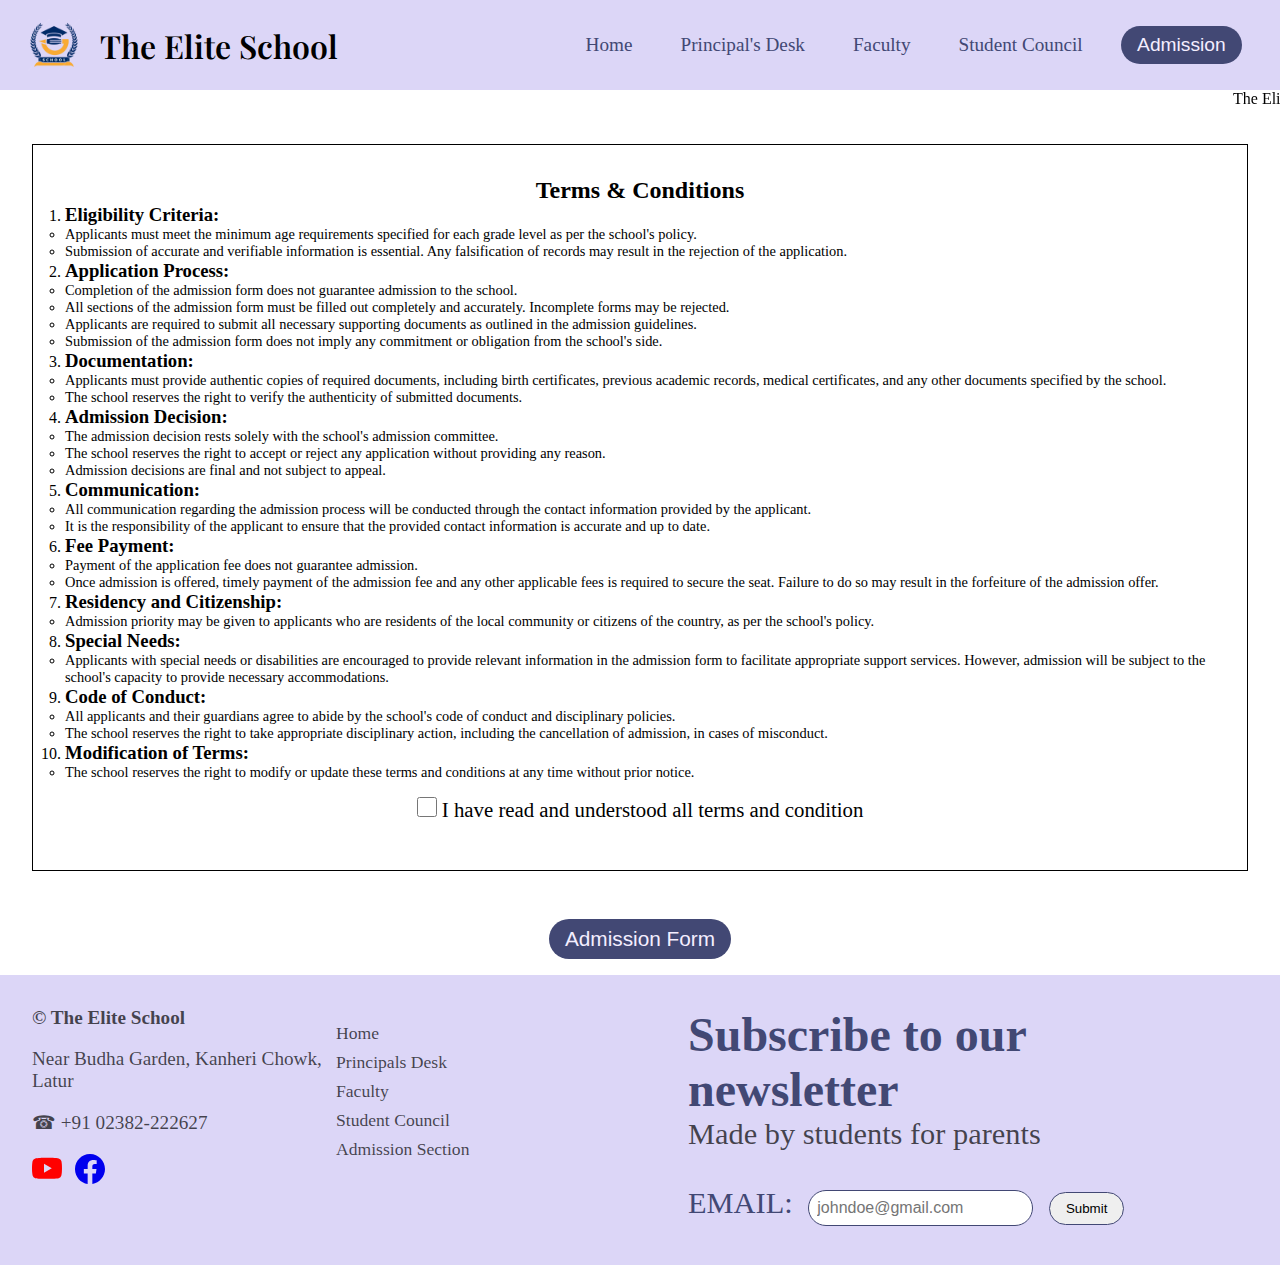
==== pages/admission.html @ 8372ac65 "admission page complete" ====
<!DOCTYPE html>
<html lang="en">
<head>
    <meta charset="UTF-8">
    <meta name="viewport" content="width=device-width, initial-scale=1.0">
    <title>Admission Page - The Elite School</title>
    <link rel="stylesheet" href="../styles/header_footer.css">
    <link rel="stylesheet" href="../styles/admission.css">
</head>
<body>
    <header>
        <div class="logo">
            <img src="../assets/school_logo300.webp" alt="logo">
            <h1 class="playfair-display-600">The Elite School</h1>
        </div>
        <nav>
            <span><a href="./index.html" class="links">Home</a></span>
            <span><a href="./pages/principal.html" class="links">Principal's Desk</a></span>
            <span><a href="./pages/faculty.html" class="links">Faculty</a></span>
            <span><a href="./pages/students.html" class="links">Student Council</a></span>
            <a href="#" class="links"><button>Admission</a></button>
        </nav>
    </header>
    <marquee  direction="left">The Elite School, Latur. +91 02382-222627 Near Budha Garden, Kanheri Chowk, Latur Office Time : 10 am to 5 pm. <a href="./index.html">Admissions Open Standerd 1 to 10th.</a></marquee>


    <section class="terms">
        <h2>Terms & Conditions</h2>
        <ol>
            <li>
                <h3>Eligibility Criteria:</h3>
                <ul>
                    <li>Applicants must meet the minimum age requirements specified for each grade level as per the school's policy.</li>
                    <li>Submission of accurate and verifiable information is essential. Any falsification of records may result in the rejection of the application.</li>
                </ul>
            </li>
            <li>
                <h3>Application Process:</h3>
                <ul>
                    <li>Completion of the admission form does not guarantee admission to the school.</li>
                    <li>All sections of the admission form must be filled out completely and accurately. Incomplete forms may be rejected.</li>
                    <li>Applicants are required to submit all necessary supporting documents as outlined in the admission guidelines.</li>
                    <li>Submission of the admission form does not imply any commitment or obligation from the school's side.</li>
                </ul>
            </li>
            <li>
                <h3>Documentation:</h3>
                <ul>
                    <li>Applicants must provide authentic copies of required documents, including birth certificates, previous academic records, medical certificates, and any other documents specified by the school.</li>
                    <li>The school reserves the right to verify the authenticity of submitted documents.</li>
                </ul>
            </li>
            <li>
                <h3>Admission Decision:</h3>
                <ul>
                    <li>The admission decision rests solely with the school's admission committee.</li>
                    <li>The school reserves the right to accept or reject any application without providing any reason.</li>
                    <li>Admission decisions are final and not subject to appeal.</li>
                </ul>
            </li>
            <li>
                <h3>Communication:</h3>
                <ul>
                    <li>All communication regarding the admission process will be conducted through the contact information provided by the applicant.</li>
                    <li>It is the responsibility of the applicant to ensure that the provided contact information is accurate and up to date.</li>
                </ul>
            </li>
            <li>
                <h3>Fee Payment:</h3>
                <ul>
                    <li>Payment of the application fee does not guarantee admission.</li>
                    <li>Once admission is offered, timely payment of the admission fee and any other applicable fees is required to secure the seat. Failure to do so may result in the forfeiture of the admission offer.</li>
                </ul>
            </li>
            <li>
                <h3>Residency and Citizenship:</h3>
                <ul>
                    <li>Admission priority may be given to applicants who are residents of the local community or citizens of the country, as per the school's policy.</li>
                </ul>
            </li>
            <li>
                <h3>Special Needs:</h3>
                <ul>
                    <li>Applicants with special needs or disabilities are encouraged to provide relevant information in the admission form to facilitate appropriate support services. However, admission will be subject to the school's capacity to provide necessary accommodations.</li>
                </ul>
            </li>
            <li>
                <h3>Code of Conduct:</h3>
                <ul>
                    <li>All applicants and their guardians agree to abide by the school's code of conduct and disciplinary policies.</li>
                    <li>The school reserves the right to take appropriate disciplinary action, including the cancellation of admission, in cases of misconduct.</li>
                </ul>
            </li>
            <li>
                <h3>Modification of Terms:</h3>
                <ul>
                    <li>The school reserves the right to modify or update these terms and conditions at any time without prior notice.</li>
                </ul>
            </li>
        </ol>
        <p><input type="checkbox" name="read" id="read"> I have read and understood all terms and condition</p>
    </section>


    <section class="form">
        <button class="form-btn" onclick="toggleAdmission()">Admission Form</button>

        <div class="form-box form-box-hide">
            <iframe src="https://docs.google.com/forms/d/e/1FAIpQLSclx_1X2c4y-WtnNKX1LfN3rkVg0Gcua1arvRbZm1x0LfUyZQ/viewform?embedded=true" width="640"  frameborder="0" marginheight="0" marginwidth="0">Loading…</iframe>
            <button  class="form-btn"  onclick="toggleAdmission()">Close</button>
        </div>
        
    </section>

    <footer>
        <div class="info">
            <h5>&copy; The Elite School</h5>
            <p class="addr">Near Budha Garden, Kanheri Chowk, Latur</p>
            <p class="tele">&#9742; +91 02382-222627</p>
        <div class="socials">
            <a href="www.youtube.com"><svg xmlns="http://www.w3.org/2000/svg" width="30" height="30" fill="red" class="bi bi-youtube" viewBox="0 0 16 16">
                <path d="M8.051 1.999h.089c.822.003 4.987.033 6.11.335a2.01 2.01 0 0 1 1.415 1.42c.101.38.172.883.22 1.402l.01.104.022.26.008.104c.065.914.073 1.77.074 1.957v.075c-.001.194-.01 1.108-.082 2.06l-.008.105-.009.104c-.05.572-.124 1.14-.235 1.558a2.01 2.01 0 0 1-1.415 1.42c-1.16.312-5.569.334-6.18.335h-.142c-.309 0-1.587-.006-2.927-.052l-.17-.006-.087-.004-.171-.007-.171-.007c-1.11-.049-2.167-.128-2.654-.26a2.01 2.01 0 0 1-1.415-1.419c-.111-.417-.185-.986-.235-1.558L.09 9.82l-.008-.104A31 31 0 0 1 0 7.68v-.123c.002-.215.01-.958.064-1.778l.007-.103.003-.052.008-.104.022-.26.01-.104c.048-.519.119-1.023.22-1.402a2.01 2.01 0 0 1 1.415-1.42c.487-.13 1.544-.21 2.654-.26l.17-.007.172-.006.086-.003.171-.007A100 100 0 0 1 7.858 2zM6.4 5.209v4.818l4.157-2.408z"/>
              </svg></a>
            <a href="www.facebook.com"><svg xmlns="http://www.w3.org/2000/svg" width="30" height="30" fill="currentColor" class="bi bi-facebook" viewBox="0 0 16 16">
                <path d="M16 8.049c0-4.446-3.582-8.05-8-8.05C3.58 0-.002 3.603-.002 8.05c0 4.017 2.926 7.347 6.75 7.951v-5.625h-2.03V8.05H6.75V6.275c0-2.017 1.195-3.131 3.022-3.131.876 0 1.791.157 1.791.157v1.98h-1.009c-.993 0-1.303.621-1.303 1.258v1.51h2.218l-.354 2.326H9.25V16c3.824-.604 6.75-3.934 6.75-7.951"/>
              </svg></a>
        </div>
        </div>
        <div class="footer-nav">
            <a href="#">Home</a>
            <a href="#">Principals Desk</a>
            <a href="#">Faculty</a>
            <a href="#">Student Council</a>
            <a href="#">Admission Section</a>
        </div>
        <div class="newsletter">
            <h3>Subscribe to our newsletter</h3>
            <p class="newsletter-info">Made by students for parents</p>
            <form action="#">
                <label for="email">EMAIL:</label>
                <input type="text" name="email" placeholder="johndoe@gmail.com">
                <button type="submit">Submit</button>
            </form>
        </div>
    </footer>

    <script src="../modalAdmission.js"></script>
</body>
</html>
---- styles/header_footer.css ----
@import url('https://fonts.googleapis.com/css2?family=Playfair+Display:ital,wght@0,400..900;1,400..900&display=swap');

:root{
    --tertiary:#F4EEFF;
    --secondary: #DCD6F7;
    --sub_primary:#A6B1E1;
    --primary:#424874;
    scroll-behavior: smooth;
}

.playfair-display-600 {
    font-family: "Playfair Display", serif;
    font-optical-sizing: auto;
    font-weight: 600;
    font-style: normal;
  }
.playfair-display-900 {
    font-family: "Playfair Display", serif;
    font-optical-sizing: auto;
    font-weight: 900;
    font-style: normal;
  }

.playfair-display-400 {
    font-family: "Playfair Display", serif;
    font-optical-sizing: auto;
    font-weight: 400;
    font-style: normal;
  }

  .poppins-100 {
    font-family: "Poppins", sans-serif;
    font-weight: 100;
    font-style: normal;
  }
  .poppins-400 {
    font-family: "Poppins", sans-serif;
    font-weight: 400;
    font-style: normal;
  }
  .poppins-900 {
    font-family: "Poppins", sans-serif;
    font-weight: 900;
    font-style: normal;
  }

*{
    margin: 0;
    padding: 0;
    box-sizing: border-box;
}

body{
    min-height: 100dvh;
}

header{
    min-height: 10vh;
    background-color: var(--secondary);
    display: flex;
    justify-content: space-between;
    align-items: center;
    padding: 0.5rem 1.5rem;
}
.logo img{
    width: 60px;
    object-fit: contain;
}

header > .logo{
    display: flex;
    align-items: center;
    gap: 1rem;
}

header > nav{
    display: flex;
    justify-content: space-evenly;
}

header > nav a{
    text-decoration: none;
    font-size: 1.2rem;
    color: var(--primary);
}

header > nav span, button{
    padding: 0.5rem 1rem;
    border: none;
    border-radius: 20px;
    margin: 0.5rem;
}
header nav span:hover{
    background-color: var(--sub_primary);
}
header nav button{
    background-color: var(--primary); 
    margin: 0.5rem 0.9rem;
}
header nav button a{
    color: var(--tertiary);
}
header nav button:hover{
    box-shadow: 2px 2px 0px black;
}
marquee span{
    padding: 1rem;
    text-decoration: underline;
}

footer{
    max-height: 50vh;
    background-color: var(--secondary);
    display: grid;
    grid-template-columns: 1fr 1fr 2fr;
    padding: 2rem;
}
footer .info{
    font-size: 1.2rem;
    color: rgba(0,0,0,0.7);
    display: flex;
    flex-direction: column;
    gap: 1.2rem;
}
footer h5{
    font-size: 1.2rem;
    color: rgba(0,0,0,0.7);
}

footer .info .socials a{
  margin: 0 0.5rem 0 0;
}
footer .info .socials a:hover svg{
  filter: drop-shadow(1px 1px 0px rgb(0, 0, 0));
}

footer .footer-nav{
    display: flex;
    flex-direction: column;
    padding-top: 1rem;
    gap: 0.5rem;
}
footer .footer-nav a{
   color: rgba(0,0,0,0.7);
   text-decoration: none;
   font-size: 1.1rem;
}
footer .footer-nav a:hover{
    text-decoration: underline;
}

footer .newsletter{
    display: flex;
    flex-direction: column;
    justify-content: center;
    font-size: 1.9rem;
    padding-left: 3rem;
}

footer .newsletter h3{
    font-size: 3rem;
    color: var(--primary);
}
footer .newsletter .newsletter-info{
    font-size: 1.9rem;
    color: rgba(0,0,0,0.7);
}
footer .newsletter form{
    color: var(--primary);
    margin-top: 2rem;
}
footer .newsletter form input{
    padding: 0.5rem;
    margin-left: 0.5rem;
    border-radius: 20px;
    outline: none;
    border: 1px solid var(--primary);
    font-size: 1rem;
}
footer .newsletter form button{
    border: 1px solid var(--primary);
}
---- styles/admission.css ----
.terms{
    padding: 2rem;
    margin: 2rem;
    border: 1px solid black;
}

.terms h2{
    text-align: center;
}

.terms ol{
    font-size: 1rem;
}

.terms ol ul{
    font-size: 0.9rem;
}

input[type="checkbox"]{
    width: 20px;
    height: 20px;
}
.terms p{
    padding: 1rem;
    font-size: 1.3rem;
    text-align: center;
}

.form {
    display: grid;
    place-items: center;
}

.form-box{
    position: absolute;
    width: 80%;
    height: 70%;
    background-color: var(--tertiary);
    top: 60%;
    transform: translate(0,-50%);
    backdrop-filter: blur(5px);
    box-shadow: 0px 0px 20px black;
    padding: 2rem;
    border-radius: 20px;
    display: flex;
    flex-direction: column;
}

iframe{
    height: 100%;
    width: 100%;
    overflow-y: scroll;
    scrollbar-width: 50px;
}

.form-box-hide{
    display: none;
}

.form-btn{
    font-size: 1.3rem;
    background-color: var(--primary);
    color: var(--tertiary);
    margin: 1rem;
    transition: all ease 500ms;
}
    
.form-btn:hover{
    background-color:var(--secondary);
    color: var(--primary);
}

.form-btn:active{
    scale: 0.7;
}
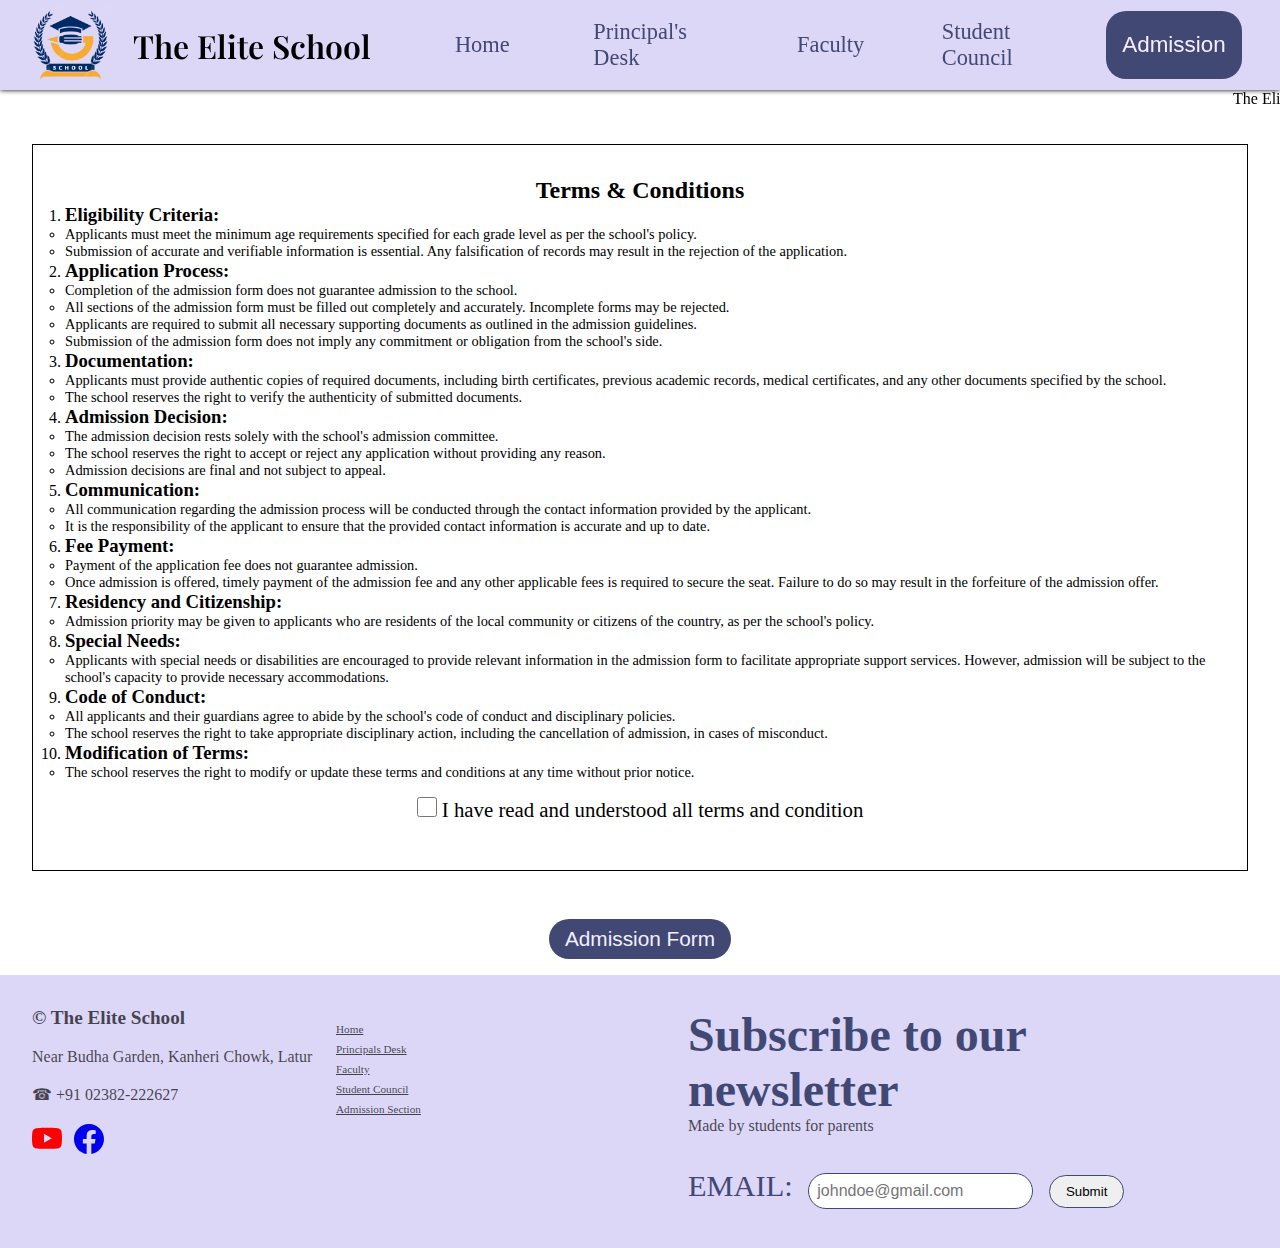
==== commit 45f1f180: "make responsive" ====
--- a/pages/admission.html
+++ b/pages/admission.html
@@ -6,6 +6,7 @@
     <title>Admission Page - The Elite School</title>
     <link rel="stylesheet" href="../styles/header_footer.css">
     <link rel="stylesheet" href="../styles/admission.css">
+    <script src="./modalMeu.js"></script>
 </head>
 <body>
     <header>
@@ -14,11 +15,22 @@
             <h1 class="playfair-display-600">The Elite School</h1>
         </div>
         <nav>
-            <span><a href="./index.html" class="links">Home</a></span>
-            <span><a href="./pages/principal.html" class="links">Principal's Desk</a></span>
-            <span><a href="./pages/faculty.html" class="links">Faculty</a></span>
-            <span><a href="./pages/students.html" class="links">Student Council</a></span>
-            <a href="#" class="links"><button>Admission</a></button>
+            <div class="nav-menu">
+            <span><a href="../index.html" class="links">Home</a></span>
+            <span><a href="./principal.html" class="links">Principal's Desk</a></span>
+            <span><a href="./faculty.html" class="links">Faculty</a></span>
+            <span><a href="./students.html" class="links">Student Council</a></span>
+            </div>
+            <a href="./admission.html" class="links"><button>Admission</a></button>
+            <div class="menu">
+                <button class="menu-toggle">Go to &darr;</button>
+                <div class="menu-box menu-hidden">
+                    <span><a href="../index.html" class="links">Home</a></span>
+                    <span><a href="../pages/principal.html" class="links">Principal's Desk</a></span>
+                    <span><a href="../pages/faculty.html" class="links">Faculty</a></span>
+                    <span><a href="../pages/students.html" class="links">Student Council</a></span>
+                </div>
+            </div>
         </nav>
     </header>
     <marquee  direction="left">The Elite School, Latur. +91 02382-222627 Near Budha Garden, Kanheri Chowk, Latur Office Time : 10 am to 5 pm. <a href="./index.html">Admissions Open Standerd 1 to 10th.</a></marquee>
@@ -145,5 +157,6 @@
     </footer>
 
     <script src="../modalAdmission.js"></script>
+    <script src="../modalMeu.js"></script>
 </body>
 </html>--- a/styles/header_footer.css
+++ b/styles/header_footer.css
@@ -55,15 +55,23 @@
 }
 
 header{
-    min-height: 10vh;
+    height: 10vh;
     background-color: var(--secondary);
     display: flex;
     justify-content: space-between;
     align-items: center;
     padding: 0.5rem 1.5rem;
-}
+    position: sticky;
+    top: 0;
+    z-index: 999;
+    box-shadow: 0 0 5px black;
+}
+
+
+
 .logo img{
-    width: 60px;
+    max-width: 150px;
+    width: 25%;
     object-fit: contain;
 }
 
@@ -73,6 +81,8 @@
     gap: 1rem;
 }
 
+
+
 header > nav{
     display: flex;
     justify-content: space-evenly;
@@ -80,7 +90,7 @@
 
 header > nav a{
     text-decoration: none;
-    font-size: 1.2rem;
+    font-size: 1.4rem;
     color: var(--primary);
 }
 
@@ -103,6 +113,33 @@
 header nav button:hover{
     box-shadow: 2px 2px 0px black;
 }
+
+.nav-menu{
+    display: grid;
+    grid-template-columns: repeat(4,1fr);
+    place-items: center;
+}
+
+.menu-hidden span:hover{
+    background-color: var(--sub_primary);
+}
+
+.menu-box{
+    display: none;
+    position: absolute;
+    right: 0.3rem;
+    background-color: white;
+    flex-direction: column;
+    justify-content: space-evenly;
+    align-items: center;
+    border-radius: 10px;
+    box-shadow: 0px 0px 5px black;
+}
+
+header .menu button{
+    display: none;
+}
+
 marquee span{
     padding: 1rem;
     text-decoration: underline;
@@ -116,7 +153,7 @@
     padding: 2rem;
 }
 footer .info{
-    font-size: 1.2rem;
+    font-size: 1rem;
     color: rgba(0,0,0,0.7);
     display: flex;
     flex-direction: column;
@@ -142,8 +179,8 @@
 }
 footer .footer-nav a{
    color: rgba(0,0,0,0.7);
-   text-decoration: none;
-   font-size: 1.1rem;
+   text-decoration: underline;
+   font-size: 0.7rem;
 }
 footer .footer-nav a:hover{
     text-decoration: underline;
@@ -162,7 +199,7 @@
     color: var(--primary);
 }
 footer .newsletter .newsletter-info{
-    font-size: 1.9rem;
+    font-size: 1rem;
     color: rgba(0,0,0,0.7);
 }
 footer .newsletter form{
@@ -180,3 +217,68 @@
 footer .newsletter form button{
     border: 1px solid var(--primary);
 }
+
+
+@media (max-width:400px) {
+    header .logo h1{
+        font-size: 0.7rem;
+    }
+    .nav-menu{
+        display: none;
+    }
+
+    header > nav a{
+        text-decoration: none;
+        font-size: 0.7rem;
+        color: var(--primary);
+    }
+    
+    header > nav span, button{
+        padding: 0.2rem 0.5rem;
+        border: none;
+        border-radius: 20px;
+    }
+
+    header .menu button{
+        display: block;
+        padding: 0.2rem 0.5rem;
+        font-size: 0.7rem;
+        border: 1px solid var(--primary);
+        color: var(--primary);
+        width: 3.5rem;
+        background: none;
+    }
+
+    footer h5{
+        font-size: 0.7rem;
+    }
+
+    footer .info{
+        font-size: 0.7rem;
+    }
+    footer .info .socials{
+        display: flex;
+      }
+
+    footer .info .socials a svg{
+        width: 20px;
+      }
+
+    footer .newsletter{
+        font-size: 1rem;
+        padding: 0;
+    }
+    footer .newsletter form input{
+        font-size: 0.7rem;
+    }
+      footer .newsletter h3{
+        font-size: 1.1rem;
+    }
+
+    footer .newsletter form input,footer .newsletter form button{
+        margin: 0.5;
+    }
+    footer .newsletter form{
+        margin-top: 0;
+    }
+}--- a/styles/admission.css
+++ b/styles/admission.css
@@ -72,4 +72,44 @@
 
 .form-btn:active{
     scale: 0.7;
+}
+
+
+@media (max-width:400px){
+    .terms ol{
+        font-size: 0.8rem;
+    }
+    
+    .terms ol ul{
+        font-size: 0.79rem;
+    }
+    
+    input[type="checkbox"]{
+       width: 15px;
+       height: 15px;
+    }
+    .terms p{
+        padding: 1rem;
+        font-size: 1rem;
+        text-align: center;
+    }
+
+
+    .form {
+        display: grid;
+        place-items: center;
+    }
+    
+    .form-box{
+        top: 160%;
+        bottom: 10%;
+    }
+    
+    iframe{
+        height: 100%;
+        width: 100%;
+        overflow-y: scroll;
+        scrollbar-width: 10px;
+    }      
+    
 }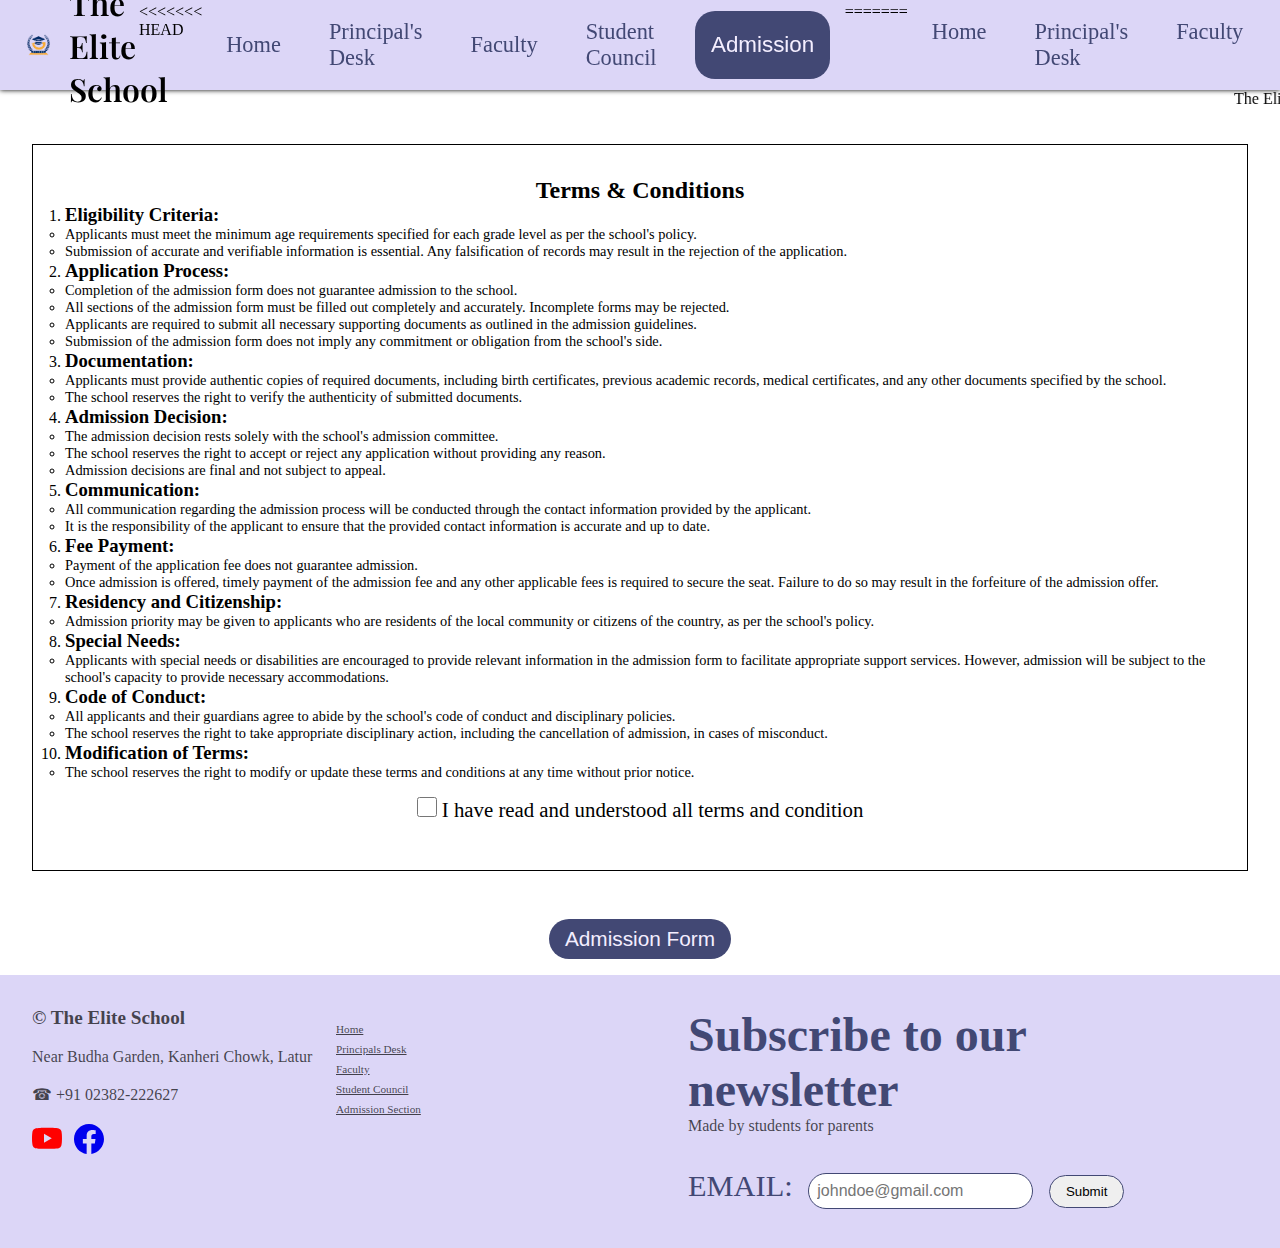
==== commit 1167f15d: "merge resolve" ====
--- a/pages/admission.html
+++ b/pages/admission.html
@@ -2,7 +2,7 @@
 <html lang="en">
 <head>
     <meta charset="UTF-8">
-    <meta name="viewport" content="width=device-width, initial-scale=1.0">
+    <meta name="viewport" content="width=1024, initial-scale=1.0">
     <title>Admission Page - The Elite School</title>
     <link rel="stylesheet" href="../styles/header_footer.css">
     <link rel="stylesheet" href="../styles/admission.css">
@@ -15,6 +15,7 @@
             <h1 class="playfair-display-600">The Elite School</h1>
         </div>
         <nav>
+<<<<<<< HEAD
             <div class="nav-menu">
             <span><a href="../index.html" class="links">Home</a></span>
             <span><a href="./principal.html" class="links">Principal's Desk</a></span>
@@ -31,6 +32,13 @@
                     <span><a href="../pages/students.html" class="links">Student Council</a></span>
                 </div>
             </div>
+=======
+            <span><a href="./index.html" class="links">Home</a></span>
+            <span><a href="./pages/principal.html" class="links">Principal's Desk</a></span>
+            <span><a href="./pages/faculty.html" class="links">Faculty</a></span>
+            <span><a href="./pages/students.html" class="links">Student Council</a></span>
+            <a href="./admission.html" class="links"><button>Admission</a></button>
+>>>>>>> f673359b65cb1393e15e8d236ce78627556d4ef5
         </nav>
     </header>
     <marquee  direction="left">The Elite School, Latur. +91 02382-222627 Near Budha Garden, Kanheri Chowk, Latur Office Time : 10 am to 5 pm. <a href="./index.html">Admissions Open Standerd 1 to 10th.</a></marquee>
@@ -159,4 +167,4 @@
     <script src="../modalAdmission.js"></script>
     <script src="../modalMeu.js"></script>
 </body>
-</html>+</html>
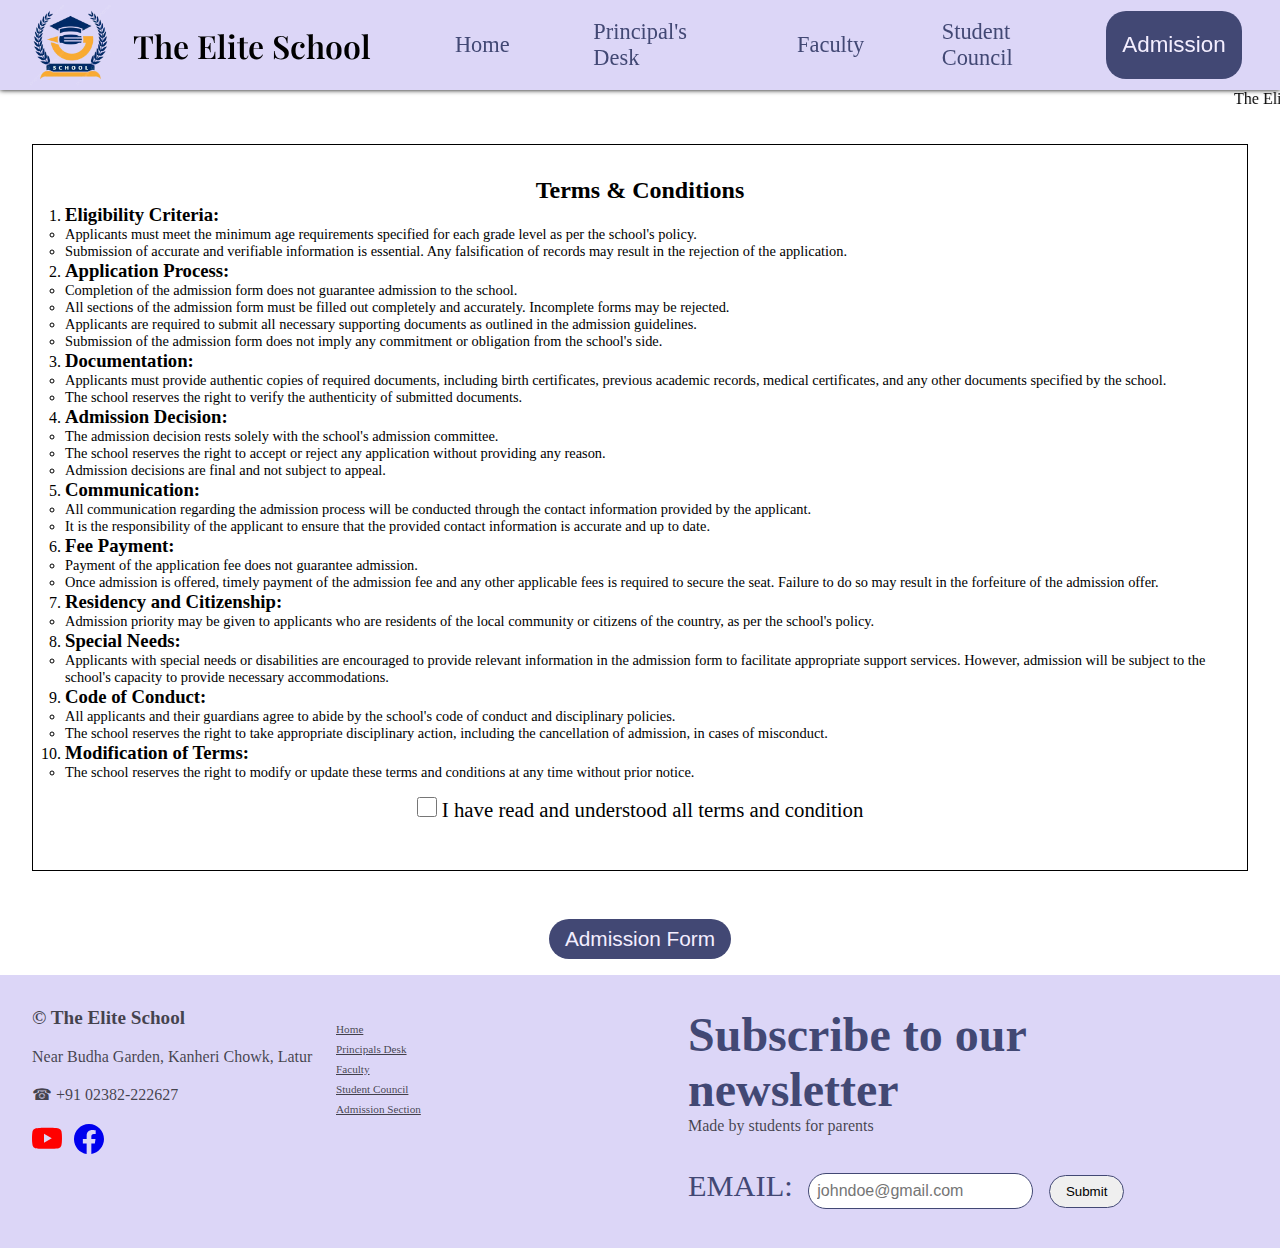
==== commit 20f189e4: "Update admission.html" ====
--- a/pages/admission.html
+++ b/pages/admission.html
@@ -15,7 +15,7 @@
             <h1 class="playfair-display-600">The Elite School</h1>
         </div>
         <nav>
-<<<<<<< HEAD
+
             <div class="nav-menu">
             <span><a href="../index.html" class="links">Home</a></span>
             <span><a href="./principal.html" class="links">Principal's Desk</a></span>
@@ -32,13 +32,7 @@
                     <span><a href="../pages/students.html" class="links">Student Council</a></span>
                 </div>
             </div>
-=======
-            <span><a href="./index.html" class="links">Home</a></span>
-            <span><a href="./pages/principal.html" class="links">Principal's Desk</a></span>
-            <span><a href="./pages/faculty.html" class="links">Faculty</a></span>
-            <span><a href="./pages/students.html" class="links">Student Council</a></span>
-            <a href="./admission.html" class="links"><button>Admission</a></button>
->>>>>>> f673359b65cb1393e15e8d236ce78627556d4ef5
+
         </nav>
     </header>
     <marquee  direction="left">The Elite School, Latur. +91 02382-222627 Near Budha Garden, Kanheri Chowk, Latur Office Time : 10 am to 5 pm. <a href="./index.html">Admissions Open Standerd 1 to 10th.</a></marquee>
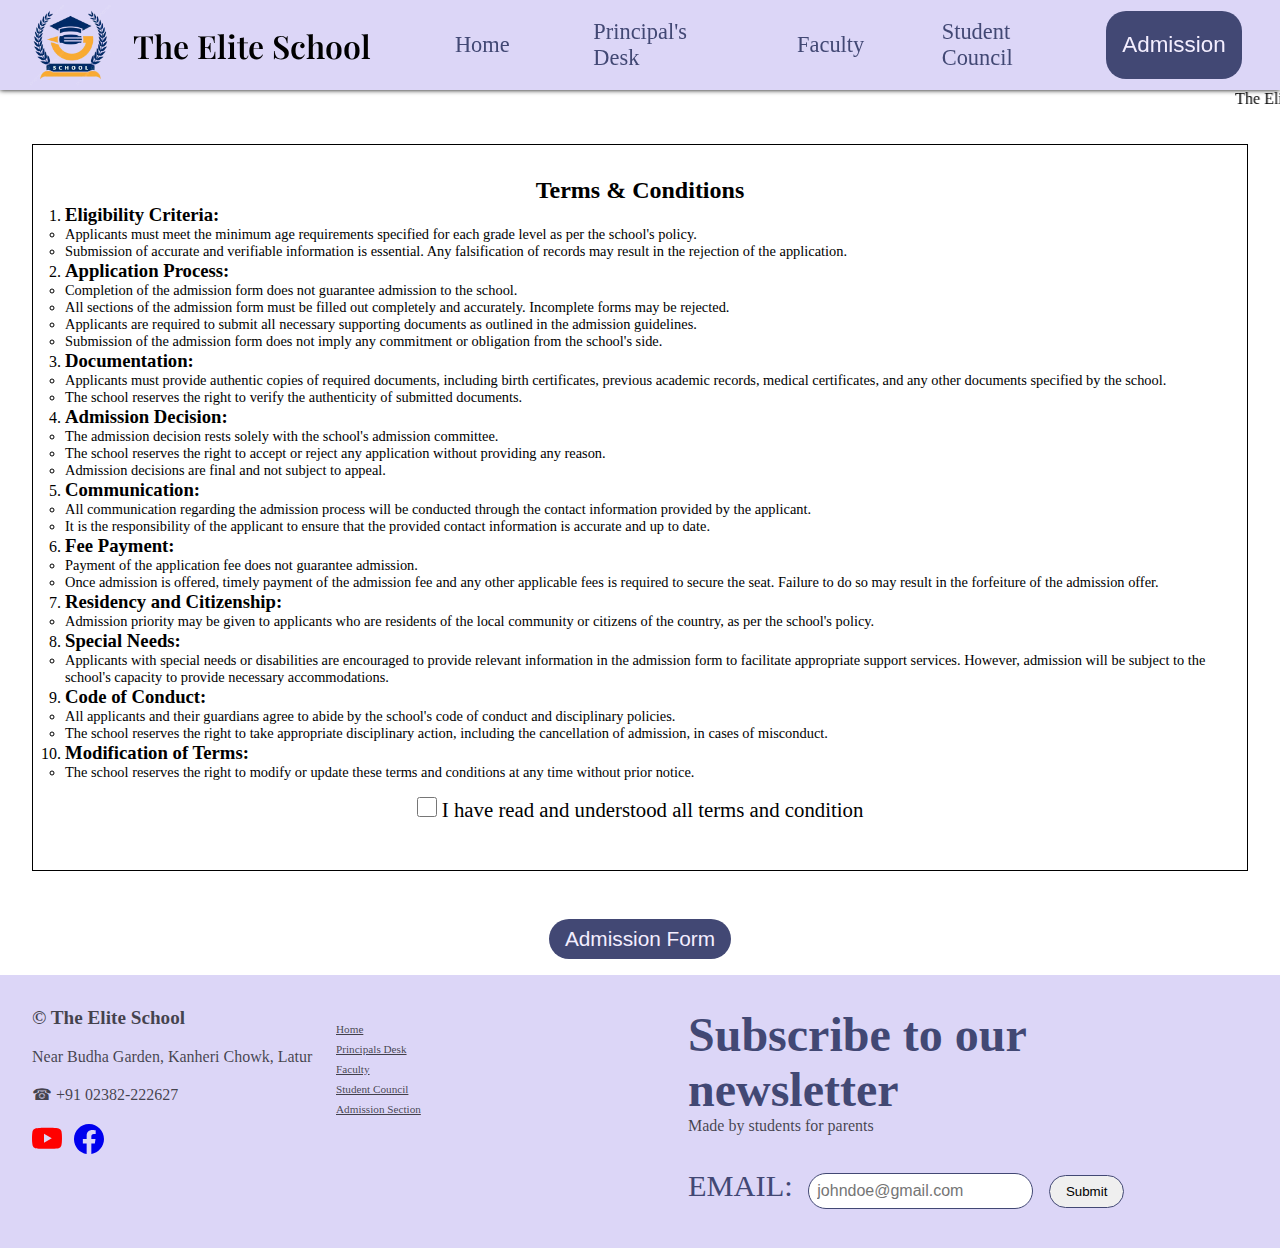
==== commit 4f08858c: "Update admission.html" ====
--- a/pages/admission.html
+++ b/pages/admission.html
@@ -2,7 +2,7 @@
 <html lang="en">
 <head>
     <meta charset="UTF-8">
-    <meta name="viewport" content="width=1024, initial-scale=1.0">
+    <meta name="viewport" content="width=device-width, initial-scale=1.0">
     <title>Admission Page - The Elite School</title>
     <link rel="stylesheet" href="../styles/header_footer.css">
     <link rel="stylesheet" href="../styles/admission.css">
